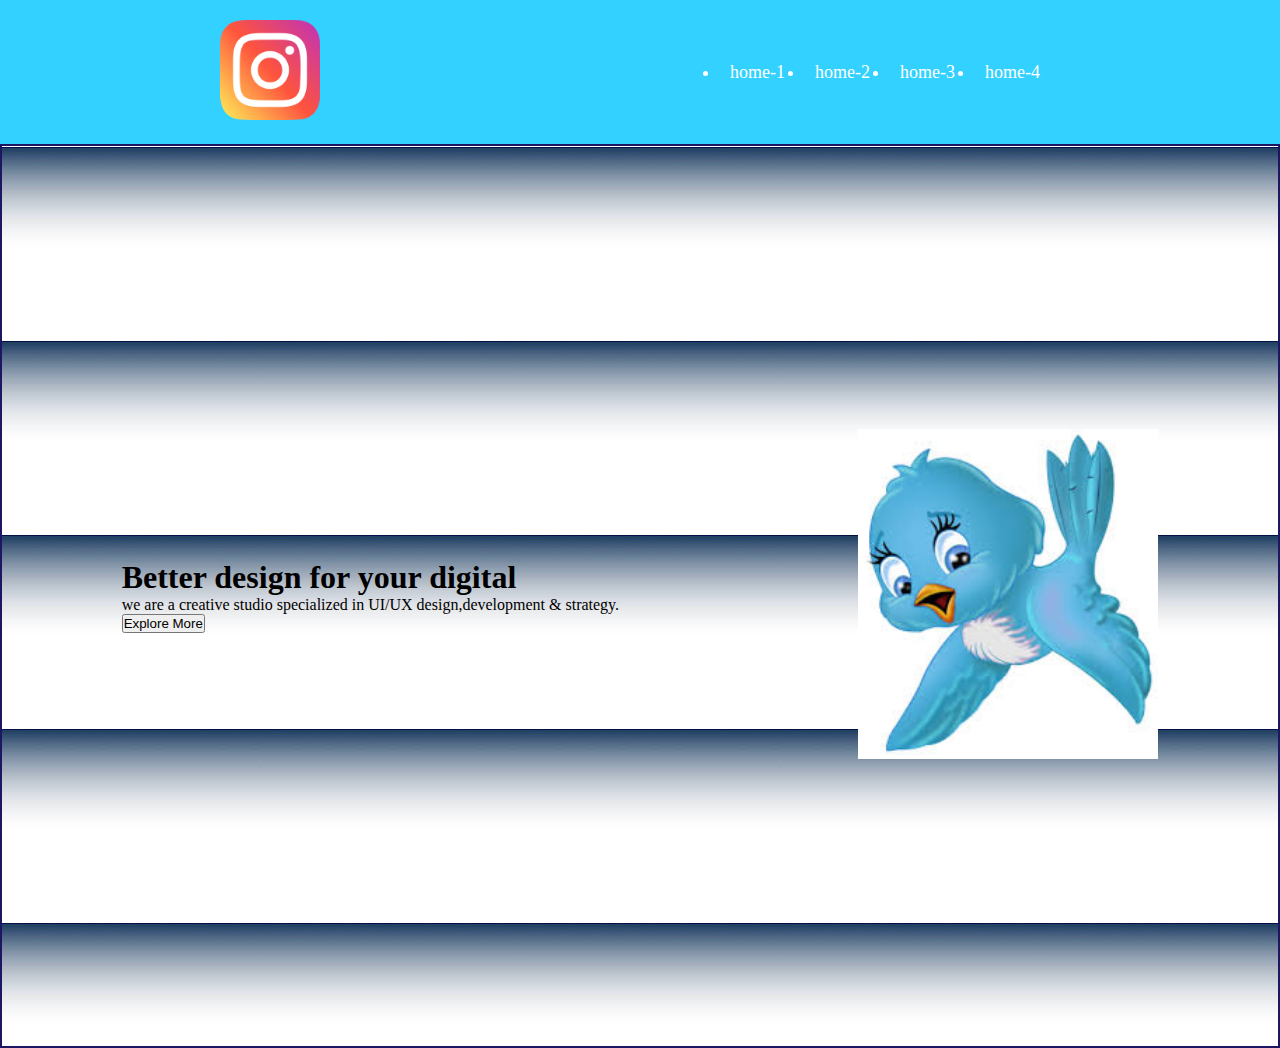
==== index.html @ bce494d4 "message" ====
<!DOCTYPE html>
<html lang="en">
<!-- this is a navbar section -->

<head>
  <meta charset="UTF-8">
  <meta name="viewport" content="width=device-width, initial-scale=1.0">
  <title>My project</title>
  <link rel="stylesheet" href="style.css">
</head>

<body>
  <header>
    <nav>
      <div class="menu-containar">
        <div class="logo ">
          <img class="logo-photo" src="logo.png" alt="">
        </div>
        <div class="manu">
          <li class="item">home-1</li>
          <li class="item">home-2</li>
          <li class="item">home-3</li>
          <li class="item">home-4</li>
        </div>
    </nav>
  </header>
  <main>
    <section>
      <div class="banner-container">
        <div class="banner-text">
          <h1>Better design for your digital </h1>
          <p>we are a creative studio specialized in UI/UX design,development & strategy.</p>
          <button>Explore More</button>
        </div>
        <div class="baner-photo">
          <img class="banner-img" src="images.jpg" alt="">
        </div>

    </section>
  </main>
  <footer>

  </footer>



</body>

</html>
---- style.css ----
*{
  margin: 0px;
  padding: 0px;
}
.menu-containar{
  background-color: #33D1FF;
  padding: 20px;
  color: white;
  display: flex;
  align-items: center;
  justify-content: space-around;

}
.logo-photo{
  width: 100px;
}
.manu{
  display: flex;
}
.item{
  margin-right: 10px;
  padding: 10px;
  font-size: 18px;
}
.item:hover{
    color: red;
}
 .banner-img{
  width: 300px;
 }   
 .banner-container{
  display: flex;
  justify-content: space-around;
  align-items: center;
  height: 100vh;
  border: 2px solid #1D1663;
  background-image: url("images\ \(1\).jpg");
  linear grdient
 }
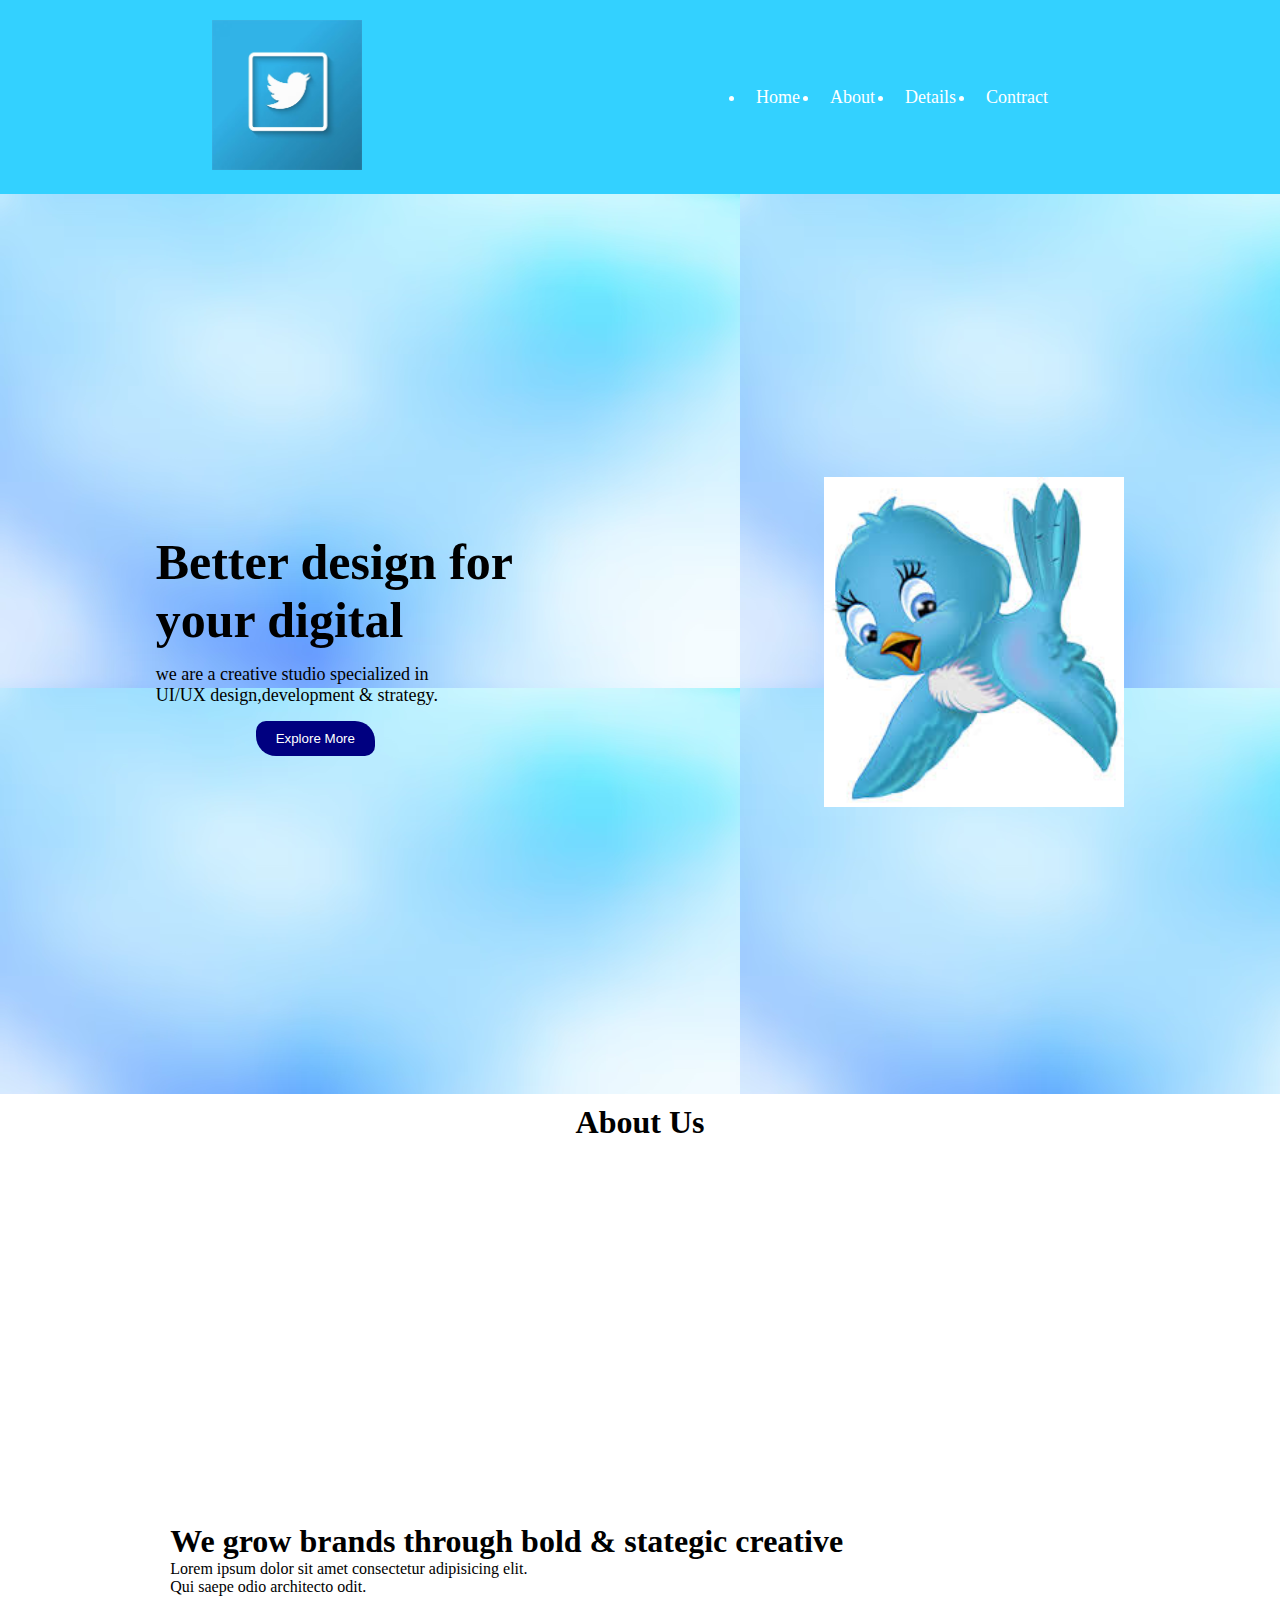
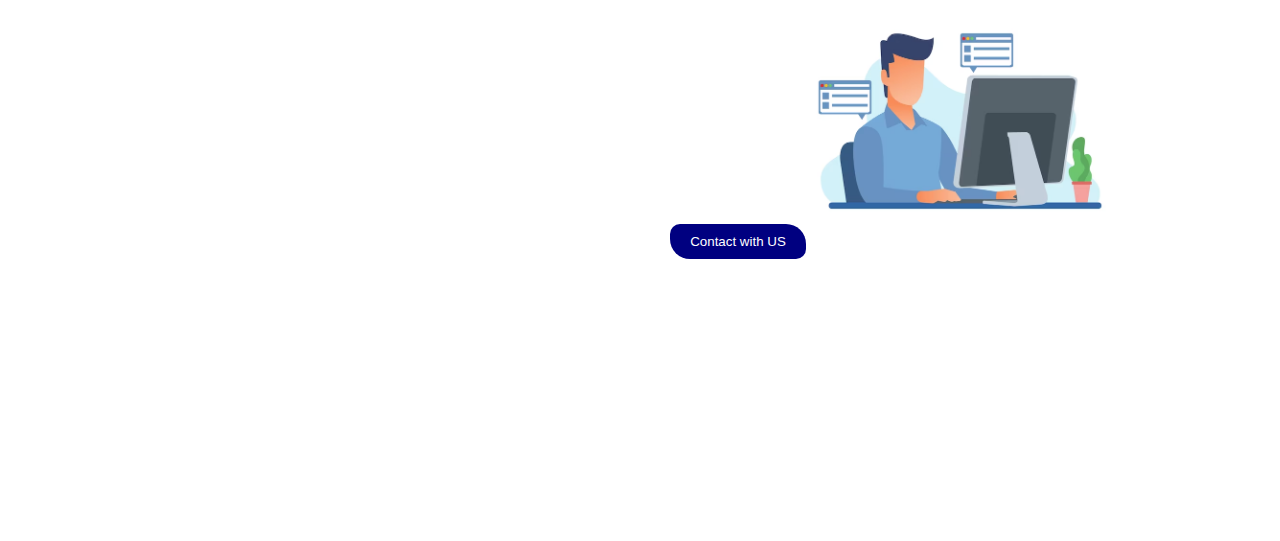
==== commit 6327afb1: ":massage" ====
--- a/index.html
+++ b/index.html
@@ -14,13 +14,13 @@
     <nav>
       <div class="menu-containar">
         <div class="logo ">
-          <img class="logo-photo" src="logo.png" alt="">
+          <img class="logo-photo" src="twitter.avif" alt="">
         </div>
         <div class="manu">
-          <li class="item">home-1</li>
-          <li class="item">home-2</li>
-          <li class="item">home-3</li>
-          <li class="item">home-4</li>
+          <li class="item">Home</li>
+          <li class="item">About</li>
+          <li class="item">Details</li>
+          <li class="item">Contract</li>
         </div>
     </nav>
   </header>
@@ -28,14 +28,25 @@
     <section>
       <div class="banner-container">
         <div class="banner-text">
-          <h1>Better design for your digital </h1>
-          <p>we are a creative studio specialized in UI/UX design,development & strategy.</p>
-          <button>Explore More</button>
+          <h1 class="title">Better design for<br> your digital </h1>
+          <p class="description">we are a creative studio specialized in<br> UI/UX design,development & strategy.</p>
+          <button class="btn">Explore More</button>
         </div>
         <div class="baner-photo">
           <img class="banner-img" src="images.jpg" alt="">
         </div>
-
+    </section>
+    <!-- this is about us section -->
+    <section>
+      <h1 class="about">About Us</h1>
+      <div class="about-container">
+        <div class="about-info">
+          <div class="about-photo">
+            <h1>We grow brands through bold & stategic creative</h1>
+            <p>Lorem ipsum dolor sit amet consectetur adipisicing elit.<br> Qui saepe odio architecto
+              odit.</p>
+            <button class="button">Contact with US</button>
+            <img class="banner-img" src=" about.avif" alt>
     </section>
   </main>
   <footer>
--- a/style.css
+++ b/style.css
@@ -12,7 +12,7 @@
 
 }
 .logo-photo{
-  width: 100px;
+  width: 150px;
 }
 .manu{
   display: flex;
@@ -33,7 +33,60 @@
   justify-content: space-around;
   align-items: center;
   height: 100vh;
-  border: 2px solid #1D1663;
-  background-image: url("images\ \(1\).jpg");
-  linear grdient
+  /* border: 2px solid #1D1663; */
+  background-image: url("tushar.avif");
+  
+ }
+ .title{
+  font-size: 50px;
+  font-weight: bold;
+ }
+ .description{
+  font-size: 18px;
+  margin-top: 15px;
+  margin-bottom: 15px;
+ }
+ .btn{
+  padding:10px 20px;
+  background-color: navy;
+  color:white;
+  margin-left: 100px;
+  border-radius: 10px 20px;
+  border: none;
+ }
+ .btn:hover{
+  color: tomato;
+ }
+ .about-pra{
+  display: flex;
+  justify-content: space-around;
+  align-items: center;
+  flex-direction: row-reverse;
+  margin-left: 300px;
+  text-align: center;
+  margin-top: 50px;
+  padding: none;
+  
+ }
+ .about-container{
+  display: flex;
+  justify-content: space-around;
+  align-items: center;
+  height: 100vh;
+  flex-direction: row-reverse;
+  margin-top: 100px;
+  text-align: ;
+
+ }
+ .button{
+  padding:10px 20px;
+  background-color: navy;
+  color:white;
+  margin-left: 500px;
+  border-radius: 10px 20px;
+  border: none;
+ }
+ .about{
+  text-align: center;
+  padding-top: 10px;
  }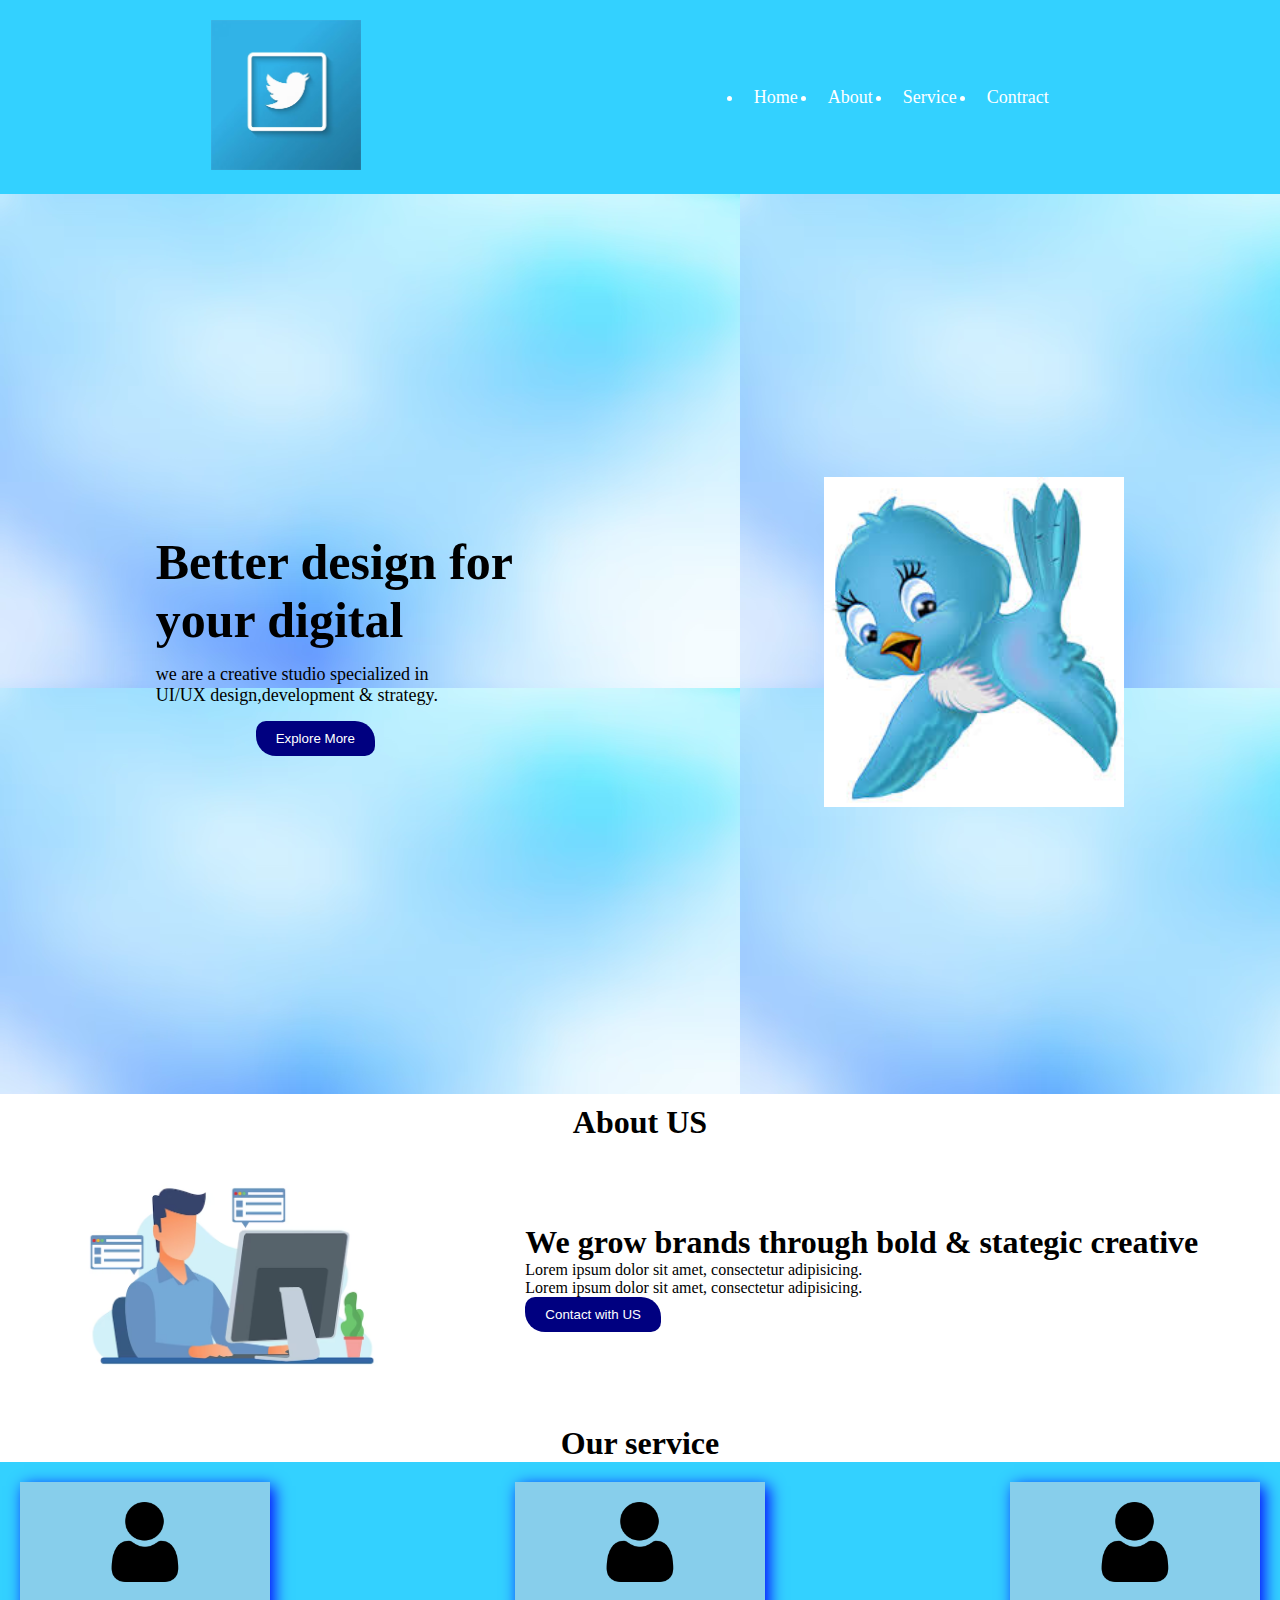
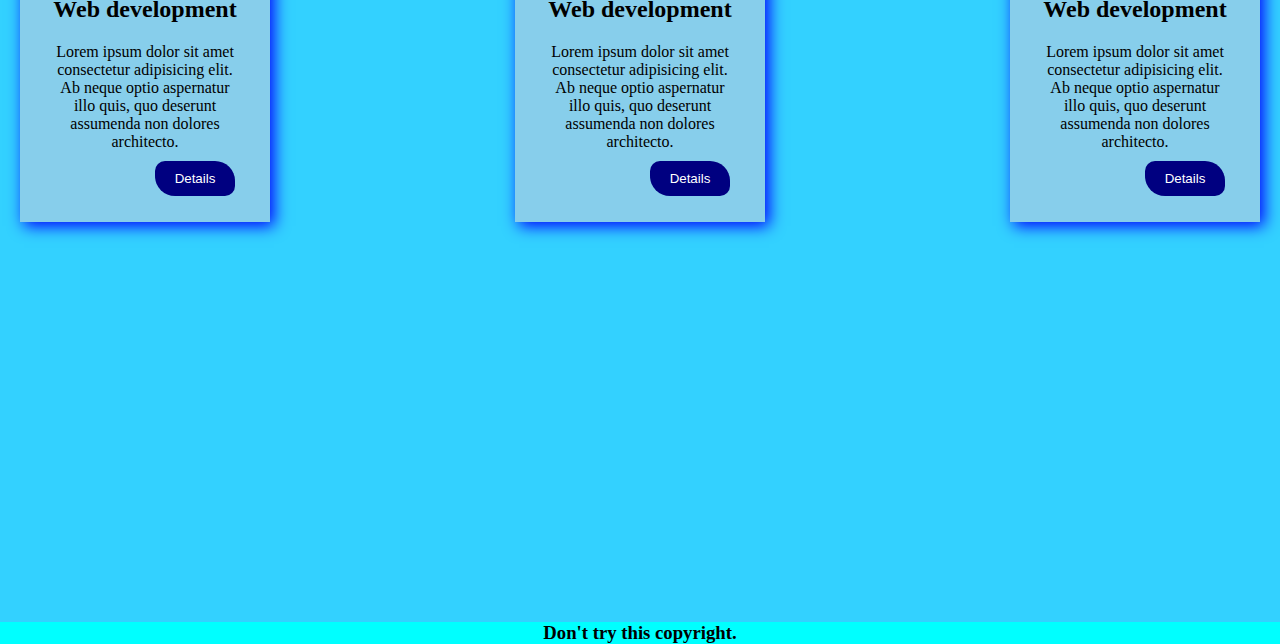
==== commit 38b0187d: "massage" ====
--- a/index.html
+++ b/index.html
@@ -19,7 +19,7 @@
         <div class="manu">
           <li class="item">Home</li>
           <li class="item">About</li>
-          <li class="item">Details</li>
+          <li class="item">Service</li>
           <li class="item">Contract</li>
         </div>
     </nav>
@@ -38,19 +38,54 @@
     </section>
     <!-- this is about us section -->
     <section>
-      <h1 class="about">About Us</h1>
+      <h1 class="about">About US</h1>
       <div class="about-container">
         <div class="about-info">
-          <div class="about-photo">
-            <h1>We grow brands through bold & stategic creative</h1>
-            <p>Lorem ipsum dolor sit amet consectetur adipisicing elit.<br> Qui saepe odio architecto
-              odit.</p>
-            <button class="button">Contact with US</button>
-            <img class="banner-img" src=" about.avif" alt>
+
+          <h1>We grow brands through bold & stategic creative</h1>
+          <p>Lorem ipsum dolor sit amet, consectetur adipisicing.</p>
+          <p>Lorem ipsum dolor sit amet, consectetur adipisicing.</p>
+          <button class="button">Contact with US</button>
+        </div>
+        <div class="about-photo">
+          <img class="banner-img" src=" about.avif" alt>
+        </div>
+      </div>
+    </section>
+    <!-- service section start for here -->
+    <section>
+      <h1 class="about">Our service</h1>
+      <div class="service-container">
+        <div class="box">
+          <img class="icon-photo" src="icon.png" alt="">
+          <h2 class="box-title">Web development</h2>
+          <p class="box-des">Lorem ipsum dolor sit amet consectetur adipisicing elit. Ab neque optio aspernatur illo
+            quis, quo deserunt
+            assumenda non dolores architecto.</p>
+          <button class="btn">Details</button>
+        </div>
+        <div class="box">
+          <img class="icon-photo" src="icon.png" alt="">
+          <h2 class="box-title">Web development</h2>
+          <p class="box-des">Lorem ipsum dolor sit amet consectetur adipisicing elit. Ab neque optio aspernatur illo
+            quis, quo deserunt
+            assumenda non dolores architecto.</p>
+          <button class="btn">Details</button>
+        </div>
+        <div class="box">
+          <img class="icon-photo" src="icon.png" alt="">
+          <h2 class="box-title">Web development</h2>
+          <p class="box-des">Lorem ipsum dolor sit amet consectetur adipisicing elit. Ab neque optio aspernatur illo
+            quis, quo deserunt
+            assumenda non dolores architecto.</p>
+          <button class="btn">Details</button>
+        </div>
+      </div>
+
     </section>
   </main>
   <footer>
-
+    <h3 class="footer">Don't try this copyright.</h3>
   </footer>
 
 
--- a/style.css
+++ b/style.css
@@ -72,21 +72,52 @@
   display: flex;
   justify-content: space-around;
   align-items: center;
-  height: 100vh;
   flex-direction: row-reverse;
-  margin-top: 100px;
-  text-align: ;
-
+  padding: 10px;
  }
  .button{
   padding:10px 20px;
   background-color: navy;
   color:white;
-  margin-left: 500px;
   border-radius: 10px 20px;
   border: none;
  }
+ .button:hover{
+  color: tomato;
+ }
+  
+
  .about{
   text-align: center;
   padding-top: 10px;
- }+ }
+ .box{
+  width: 210px;
+  height: 300px;
+  box-shadow: 4px 4px 15px blue;
+   text-align: center;
+   padding: 20px;
+   color: ;
+   background-color: skyblue;
+ }
+ .icon-photo{
+  width: 80px;
+ 
+ }
+ .box-title{
+  padding: 10px;
+ }
+ .box-des{
+  padding: 10px;
+ }
+ .service-container{
+  display: flex;
+  justify-content: space-between;
+  padding: 20px;
+  height: 80vh;
+  background-color: #33D1FF;}
+  .footer{
+    text-align: center;
+    background-color: aqua;
+  }
+  